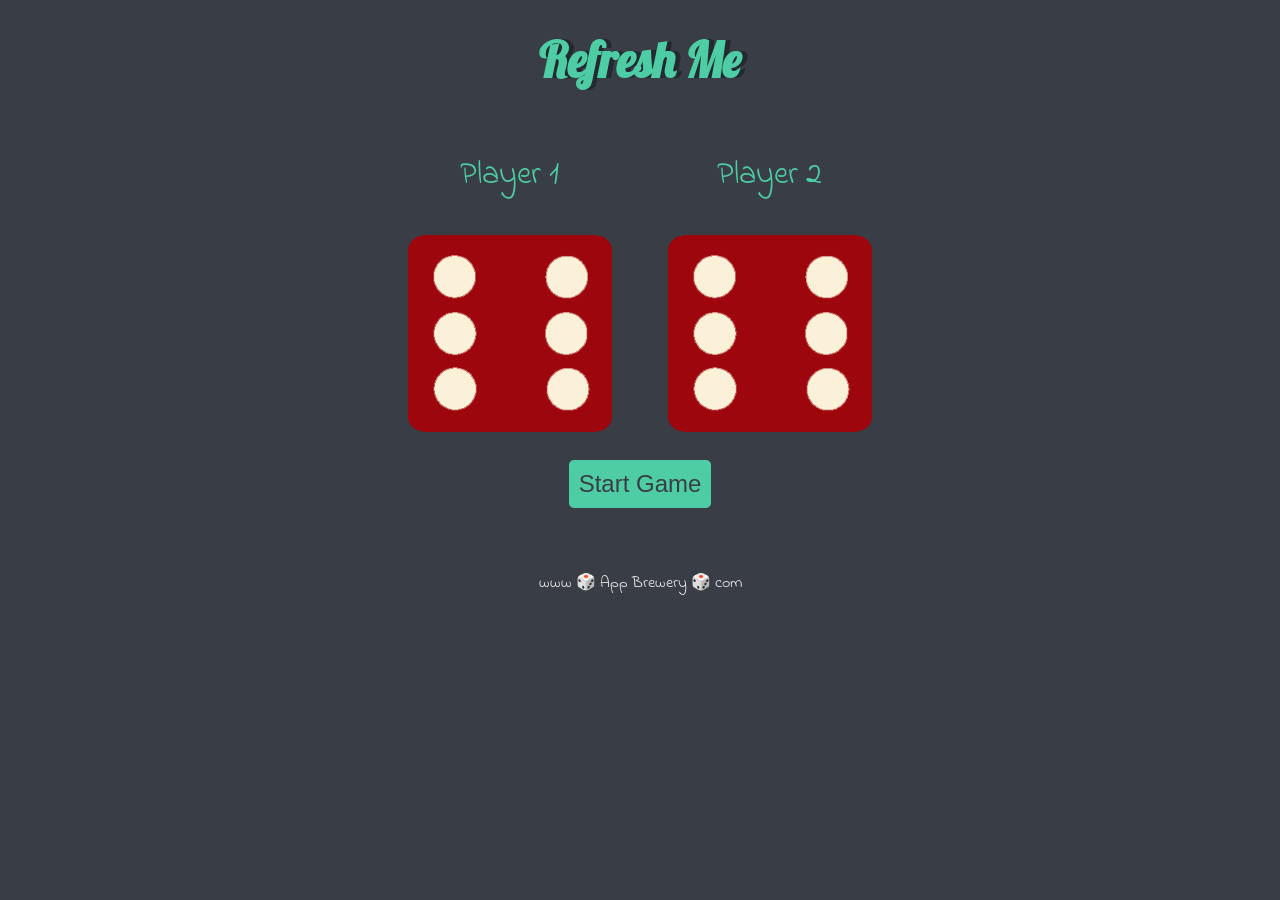
==== index.html @ 1fa33e40 "rename: dicee.html -> index.html" ====
<!DOCTYPE html>
<html lang="en" dir="ltr">

<head>
  <meta charset="utf-8" />
  <title>Dicee</title>
  <link rel="stylesheet" href="styles.css" />
  <link href="https://fonts.googleapis.com/css?family=Indie+Flower|Lobster" rel="stylesheet" />
</head>

<body>
  <div class="container">
    <h1>Refresh Me</h1>



    <div class="dice">
      <p>Player 1</p>
      <img class="img1" src="images/dice6.png" />
    </div>

    <div class="dice">
      <p>Player 2</p>
      <img class="img2" src="images/dice6.png" />
    </div>
  </div>
  <button>Start Game</button>


  <footer>www 🎲 App Brewery 🎲 com</footer>

  <script src="index.js"></script>
</body>

</html>
---- styles.css ----
.container {
  width: 70%;
  margin: auto;
  text-align: center;
}

.dice {
  text-align: center;
  display: inline-block;

}

body {
  background-color: #393E46;
}

h1 {
  margin: 30px;
  font-family: 'Lobster', cursive;
  text-shadow: 5px 0 #232931;
  font-size: 3rem;
  color: #4ECCA3;
}

p {
  font-size: 2rem;
  color: #4ECCA3;
  font-family: 'Indie Flower', cursive;
}

img {
  width: 80%;
}

button {
  display: flex;
  margin: 20px auto;
  padding: 10px;
  font-size: 1.5rem;
  background-color: #4ECCA3;
  color: #393E46;
  border: none;
  border-radius: 5px;
  cursor: pointer;

}

footer {
  margin-top: 5%;
  color: #EEEEEE;
  text-align: center;
  font-family: 'Indie Flower', cursive;

}
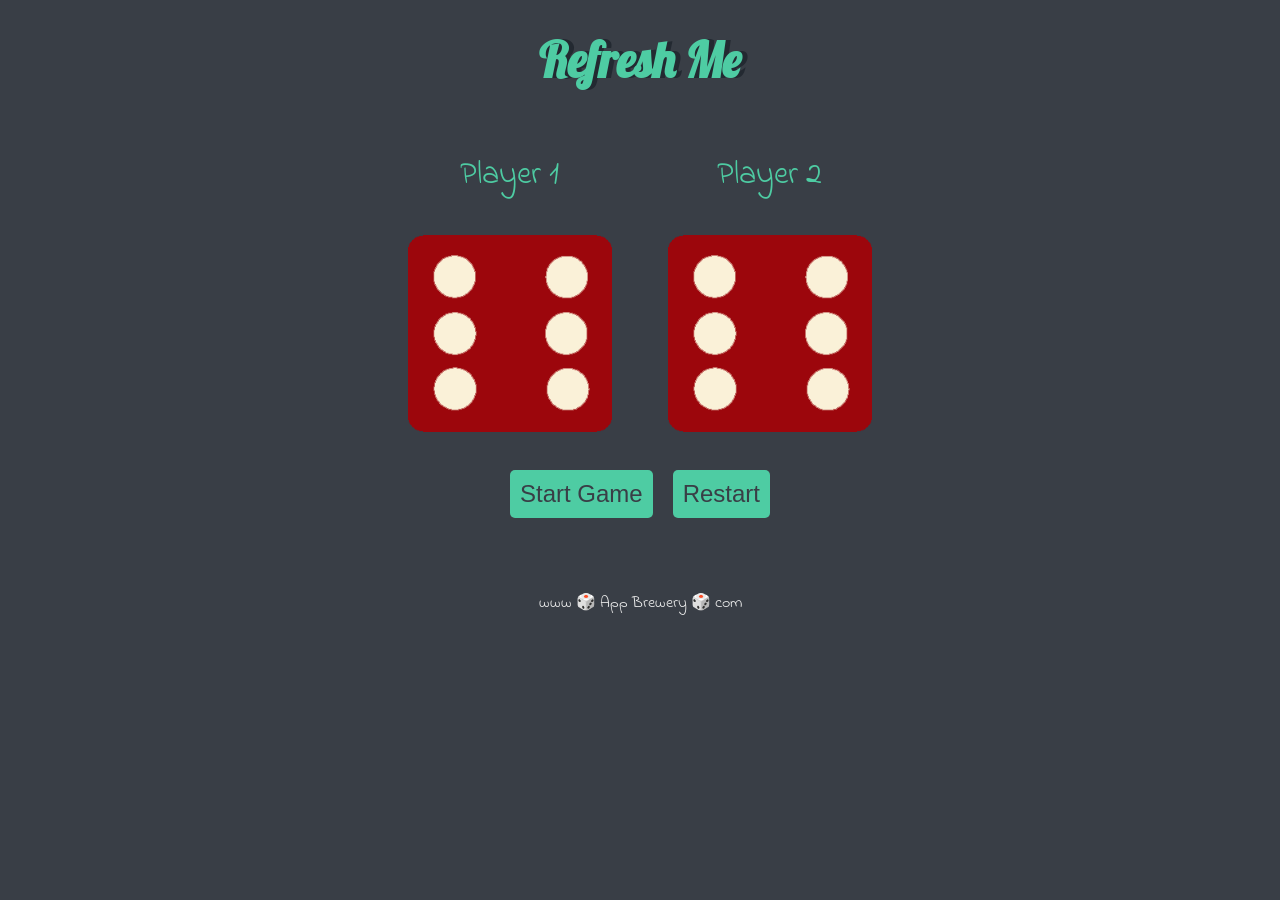
==== commit 8bcbb8a1: "reset button added to reset game to intial state" ====
--- a/index.html
+++ b/index.html
@@ -24,8 +24,10 @@
       <img class="img2" src="images/dice6.png" />
     </div>
   </div>
-  <button>Start Game</button>
-
+  <div class="btnContainer">
+    <button id="start">Start Game</button>
+    <button id="reset">Restart</button>
+  </div>
 
   <footer>www 🎲 App Brewery 🎲 com</footer>
 
--- a/styles.css
+++ b/styles.css
@@ -32,9 +32,15 @@
   width: 80%;
 }
 
+.btnContainer {
+  display: flex;
+  margin-top: 20px;
+  align-items: center;
+  justify-content: center;
+}
+
 button {
-  display: flex;
-  margin: 20px auto;
+  margin: 10px;
   padding: 10px;
   font-size: 1.5rem;
   background-color: #4ECCA3;
@@ -42,7 +48,6 @@
   border: none;
   border-radius: 5px;
   cursor: pointer;
-
 }
 
 footer {
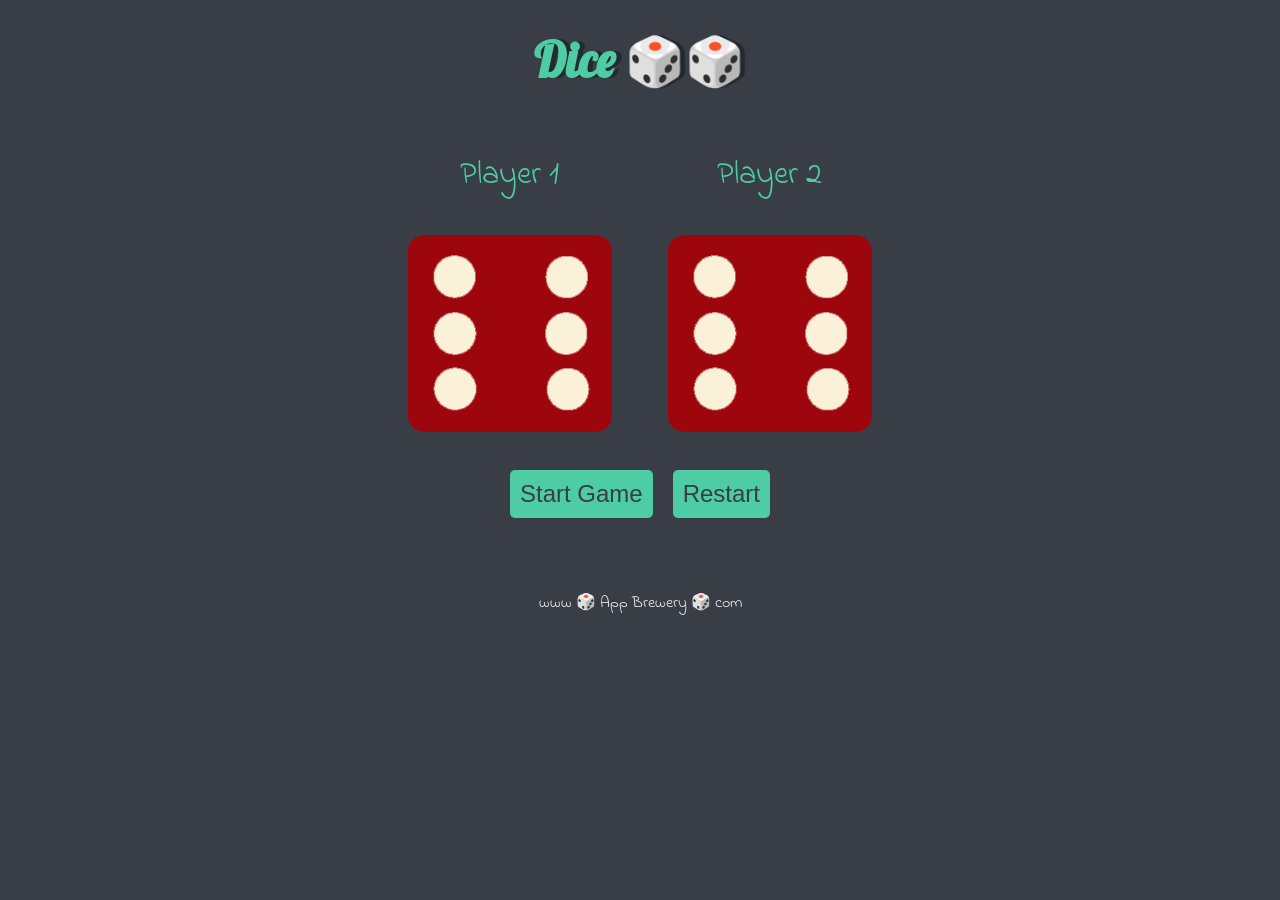
==== commit 190ed583: "favicon icon set and game title added" ====
--- a/index.html
+++ b/index.html
@@ -10,9 +10,7 @@
 
 <body>
   <div class="container">
-    <h1>Refresh Me</h1>
-
-
+    <h1>Dice 🎲🎲</h1>
 
     <div class="dice">
       <p>Player 1</p>
